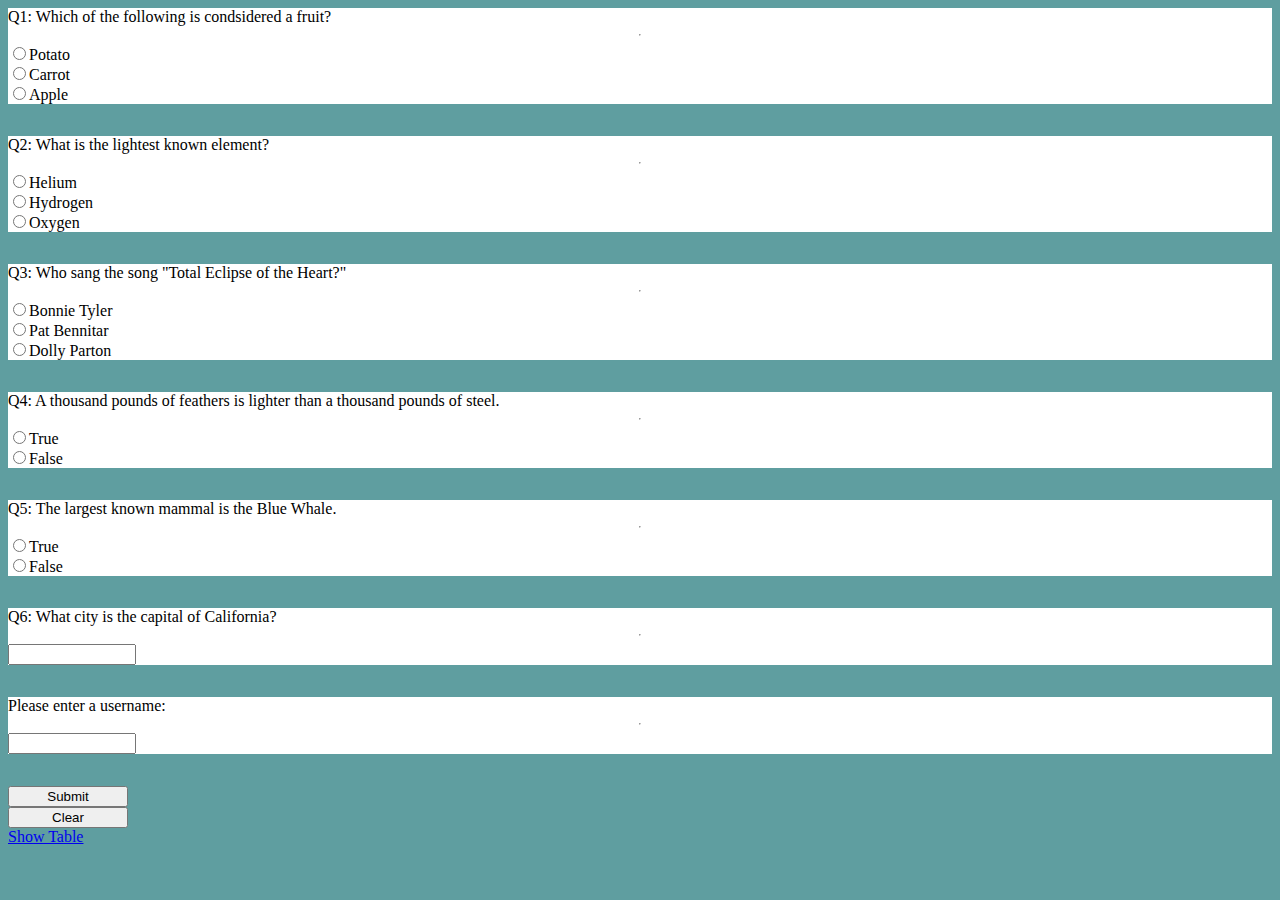
==== client/index.html @ b381b630 "-styling" ====
<!DOCTYPE html>
<html lang="en">
  <head>
    <title>CS 328 HW5-P2</title>
    <link rel="stylesheet" href="index.css" />

    <script src="https://ajax.googleapis.com/ajax/libs/jquery/3.6.0/jquery.min.js"></script>
  </head>
  <body>
    <form>
      <label
        >Q1: Which of the following is condsidered a fruit?
        <hr />
        <label>
          <input type="radio" name="q1" value="a" required />Potato
        </label>
        <label>
          <input type="radio" name="q1" value="b" required />Carrot
        </label>
        <label>
          <input type="radio" name="q1" value="c" required />Apple
        </label>
      </label>

      <label
        >Q2: What is the lightest known element?
        <hr />
        <label>
          <input type="radio" name="q2" value="a" required />Helium
        </label>
        <label>
          <input type="radio" name="q2" value="b" required />Hydrogen
        </label>
        <label>
          <input type="radio" name="q2" value="c" required />Oxygen
        </label>
      </label>

      <label
        >Q3: Who sang the song "Total Eclipse of the Heart?"
        <hr />
        <label>
          <input type="radio" name="q3" value="a" required />Bonnie Tyler
        </label>
        <label>
          <input type="radio" name="q3" value="b" required />Pat Bennitar
        </label>
        <label>
          <input type="radio" name="q3" value="c" required />Dolly Parton
        </label>
      </label>

      <label
        >Q4: A thousand pounds of feathers is lighter than a thousand pounds of
        steel.
        <hr />
        <label>
          <input type="radio" name="q4" value="true" required />True
        </label>
        <label>
          <input type="radio" name="q4" value="false" required />False
        </label>
      </label>

      <label
        >Q5: The largest known mammal is the Blue Whale.
        <hr />
        <label>
          <input type="radio" name="q5" value="true" required />True
        </label>
        <label>
          <input type="radio" name="q5" value="false" required />False
        </label>
      </label>

      <label
        >Q6: What city is the capital of California?
        <hr />
        <input type="text" name="q6" required />
      </label>

      <label
        >Please enter a username:
        <hr />
        <input type="text" name="username" required />
      </label>

      <div></div>

      <input type="submit" value="Submit" />
      <input type="reset" value="Clear" />
    </form>

    <a href="./showTable.html">Show Table</a>

    <script type="module" src="./index.js"></script>
  </body>
</html>
---- client/index.css ----
body {
    background-color: cadetblue;
}


form {
    display: flex;
    flex-direction: column;
}

form > label {
    display: flex;
    flex-direction: column;
    margin-bottom: 32px;
    background-color: white;
}

input {
    max-width: 120px;
}
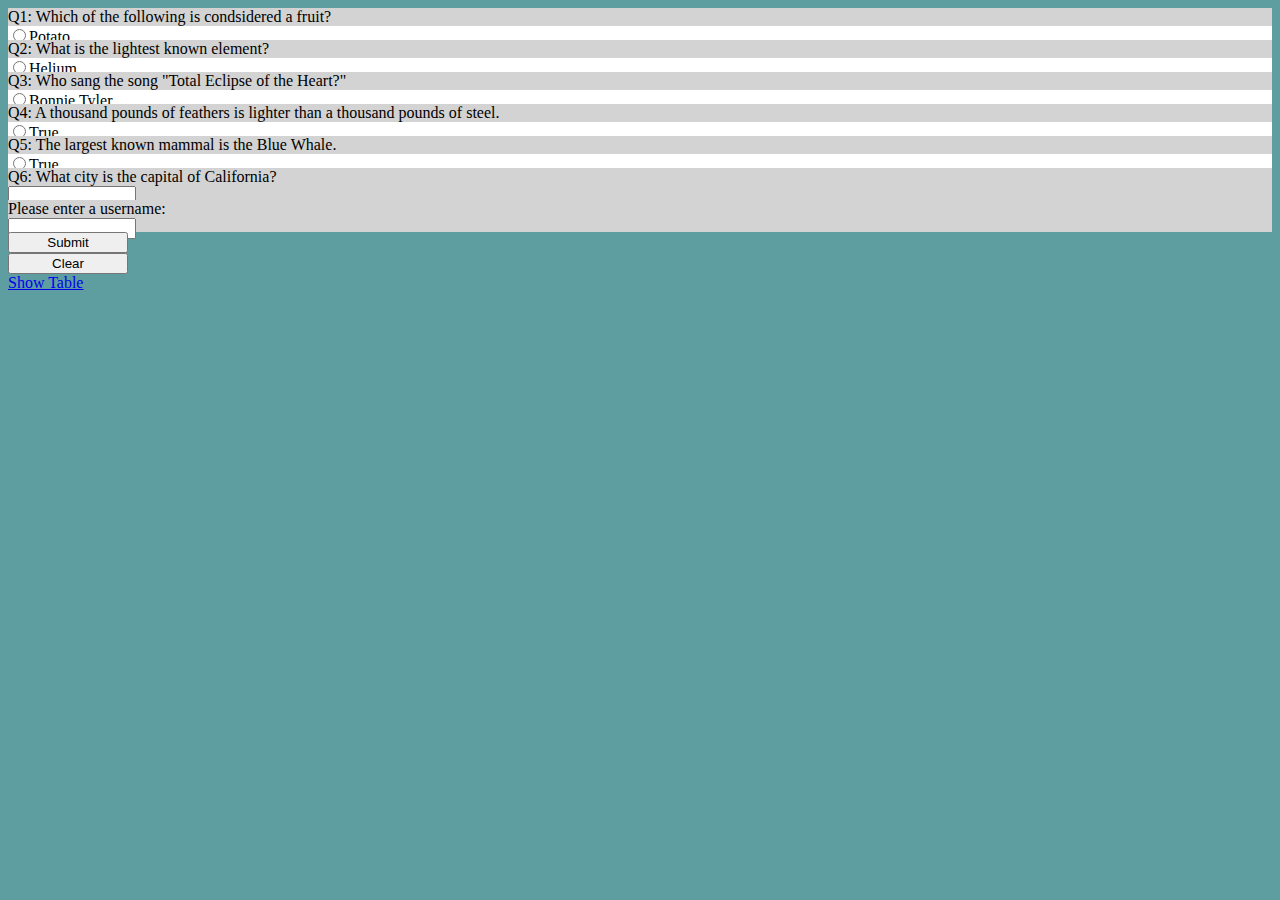
==== commit 392b0c03: "-styling" ====
--- a/client/index.html
+++ b/client/index.html
@@ -10,7 +10,6 @@
     <form>
       <label
         >Q1: Which of the following is condsidered a fruit?
-        <hr />
         <label>
           <input type="radio" name="q1" value="a" required />Potato
         </label>
@@ -24,7 +23,6 @@
 
       <label
         >Q2: What is the lightest known element?
-        <hr />
         <label>
           <input type="radio" name="q2" value="a" required />Helium
         </label>
@@ -38,7 +36,6 @@
 
       <label
         >Q3: Who sang the song "Total Eclipse of the Heart?"
-        <hr />
         <label>
           <input type="radio" name="q3" value="a" required />Bonnie Tyler
         </label>
@@ -53,7 +50,6 @@
       <label
         >Q4: A thousand pounds of feathers is lighter than a thousand pounds of
         steel.
-        <hr />
         <label>
           <input type="radio" name="q4" value="true" required />True
         </label>
@@ -64,7 +60,6 @@
 
       <label
         >Q5: The largest known mammal is the Blue Whale.
-        <hr />
         <label>
           <input type="radio" name="q5" value="true" required />True
         </label>
@@ -75,13 +70,11 @@
 
       <label
         >Q6: What city is the capital of California?
-        <hr />
         <input type="text" name="q6" required />
       </label>
 
       <label
         >Please enter a username:
-        <hr />
         <input type="text" name="username" required />
       </label>
 
--- a/client/index.css
+++ b/client/index.css
@@ -12,7 +12,11 @@
 form > label {
     display: flex;
     flex-direction: column;
-    margin-bottom: 32px;
+    height: 32px;
+    background-color: lightgray;
+}
+
+label label {
     background-color: white;
 }
 
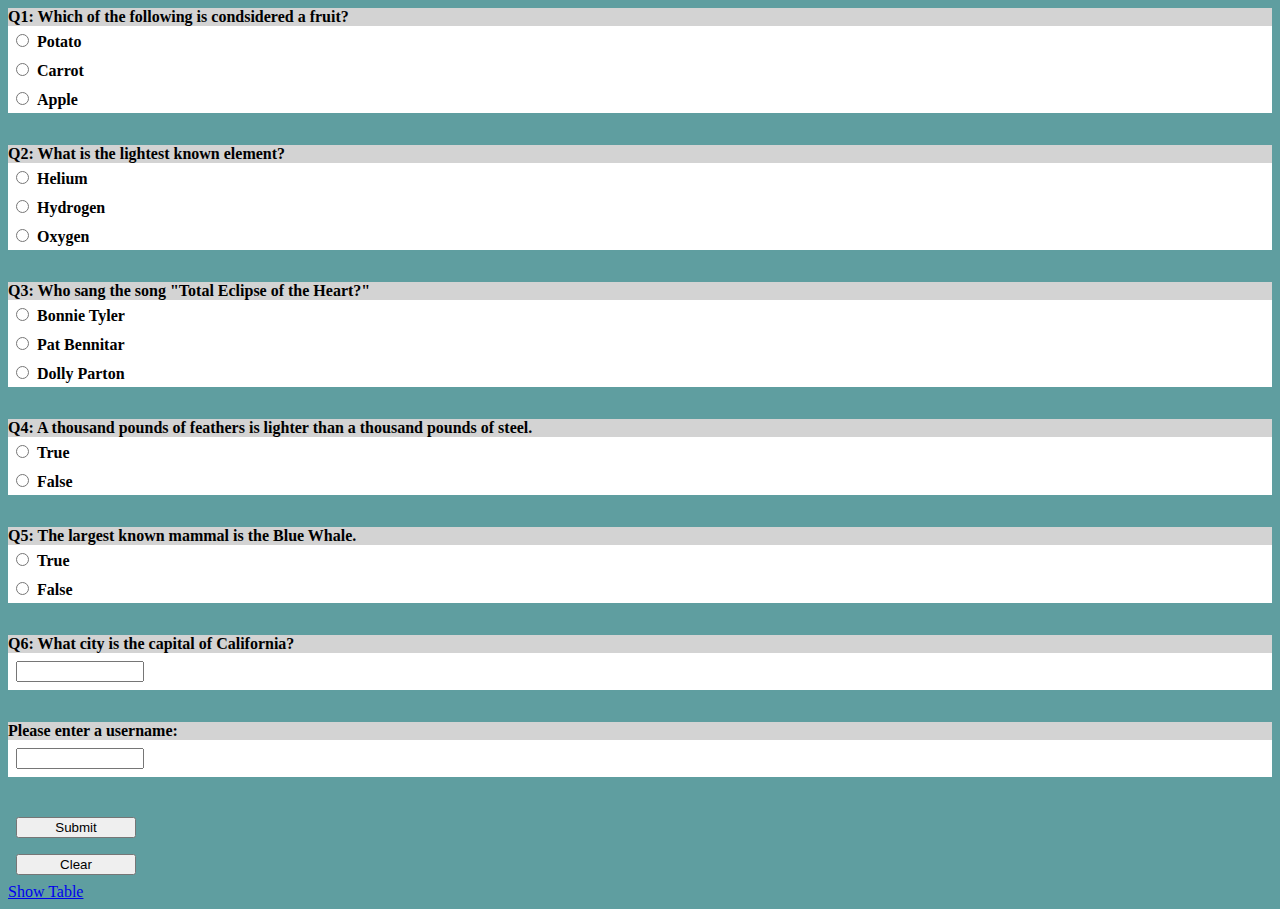
==== commit 0663f885: "-styling" ====
--- a/client/index.html
+++ b/client/index.html
@@ -9,7 +9,7 @@
   <body>
     <form>
       <label
-        >Q1: Which of the following is condsidered a fruit?
+        ><span>Q1: Which of the following is condsidered a fruit?</span>
         <label>
           <input type="radio" name="q1" value="a" required />Potato
         </label>
@@ -22,7 +22,7 @@
       </label>
 
       <label
-        >Q2: What is the lightest known element?
+        ><span>Q2: What is the lightest known element?</span>
         <label>
           <input type="radio" name="q2" value="a" required />Helium
         </label>
@@ -35,7 +35,7 @@
       </label>
 
       <label
-        >Q3: Who sang the song "Total Eclipse of the Heart?"
+        ><span>Q3: Who sang the song "Total Eclipse of the Heart?"</span>
         <label>
           <input type="radio" name="q3" value="a" required />Bonnie Tyler
         </label>
@@ -48,8 +48,10 @@
       </label>
 
       <label
-        >Q4: A thousand pounds of feathers is lighter than a thousand pounds of
-        steel.
+        ><span
+          >Q4: A thousand pounds of feathers is lighter than a thousand pounds
+          of steel.</span
+        >
         <label>
           <input type="radio" name="q4" value="true" required />True
         </label>
@@ -59,7 +61,7 @@
       </label>
 
       <label
-        >Q5: The largest known mammal is the Blue Whale.
+        ><span>Q5: The largest known mammal is the Blue Whale.</span>
         <label>
           <input type="radio" name="q5" value="true" required />True
         </label>
@@ -69,12 +71,12 @@
       </label>
 
       <label
-        >Q6: What city is the capital of California?
+        ><span>Q6: What city is the capital of California?</span>
         <input type="text" name="q6" required />
       </label>
 
       <label
-        >Please enter a username:
+        ><span>Please enter a username:</span>
         <input type="text" name="username" required />
       </label>
 
--- a/client/index.css
+++ b/client/index.css
@@ -12,8 +12,9 @@
 form > label {
     display: flex;
     flex-direction: column;
-    height: 32px;
-    background-color: lightgray;
+    margin-bottom: 32px;
+    background-color: white;
+    font-weight: bold;
 }
 
 label label {
@@ -22,4 +23,10 @@
 
 input {
     max-width: 120px;
+    margin: 8px;
+    font-weight: normal;
+}
+
+span {
+    background-color: lightgray;
 }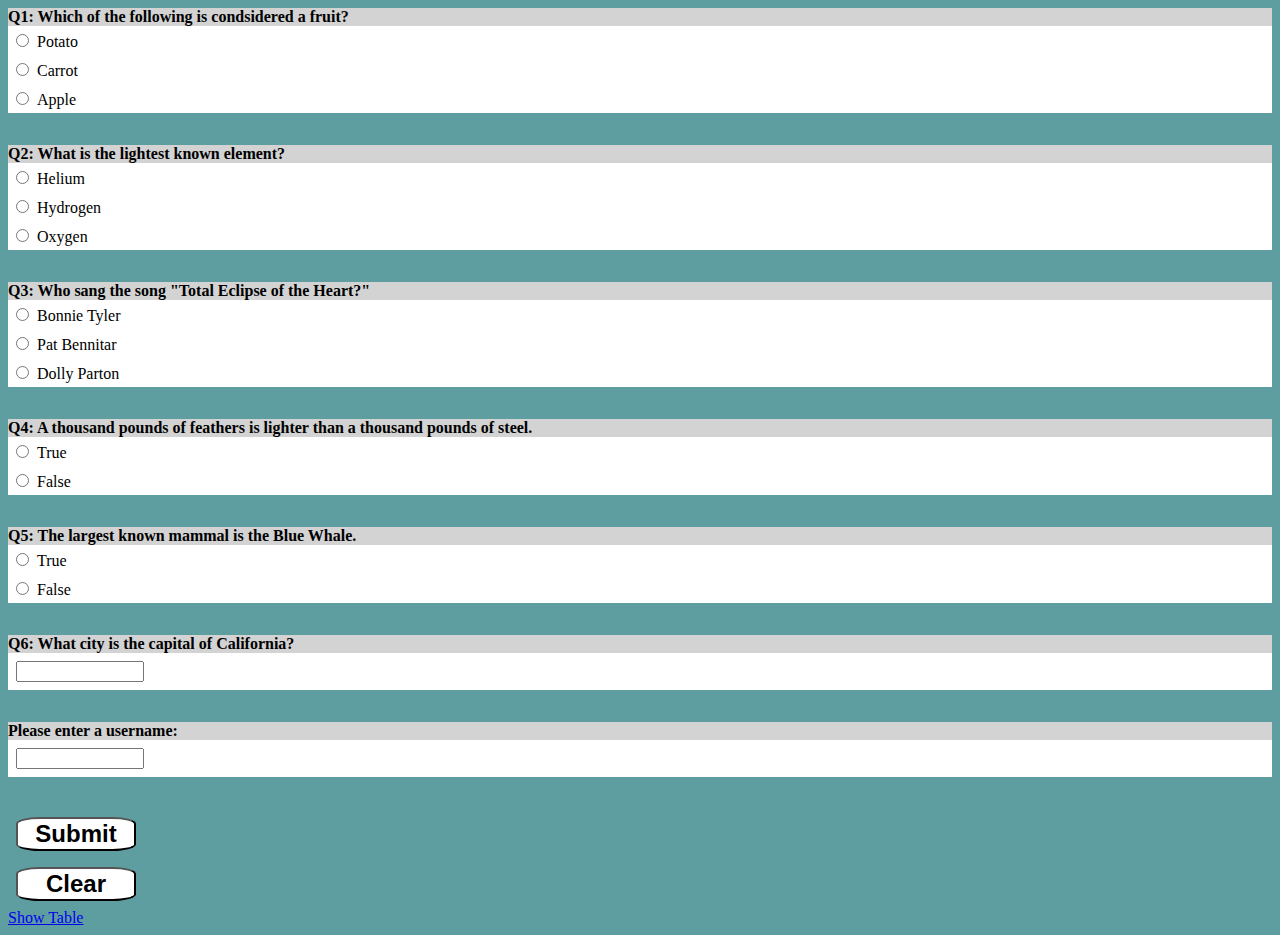
==== commit 533aeece: "styling" ====
--- a/client/index.html
+++ b/client/index.html
@@ -82,12 +82,12 @@
 
       <div></div>
 
-      <input type="submit" value="Submit" />
-      <input type="reset" value="Clear" />
+      <input class="btn" type="submit" value="Submit" />
+      <input class="btn" type="reset" value="Clear" />
     </form>
 
     <a href="./showTable.html">Show Table</a>
 
-    <script type="module" src="./index.js"></script>
+    <script class="btn" type="module" src="./index.js"></script>
   </body>
 </html>
--- a/client/index.css
+++ b/client/index.css
@@ -19,14 +19,23 @@
 
 label label {
     background-color: white;
+    font-weight: normal;
 }
 
 input {
     max-width: 120px;
     margin: 8px;
-    font-weight: normal;
 }
 
 span {
     background-color: lightgray;
+}
+
+.btn {
+    background-color: white;
+    border-radius: 20%;
+    font-size: x-large;
+    text-align: center;
+    color: black;
+    font-weight: bold;
 }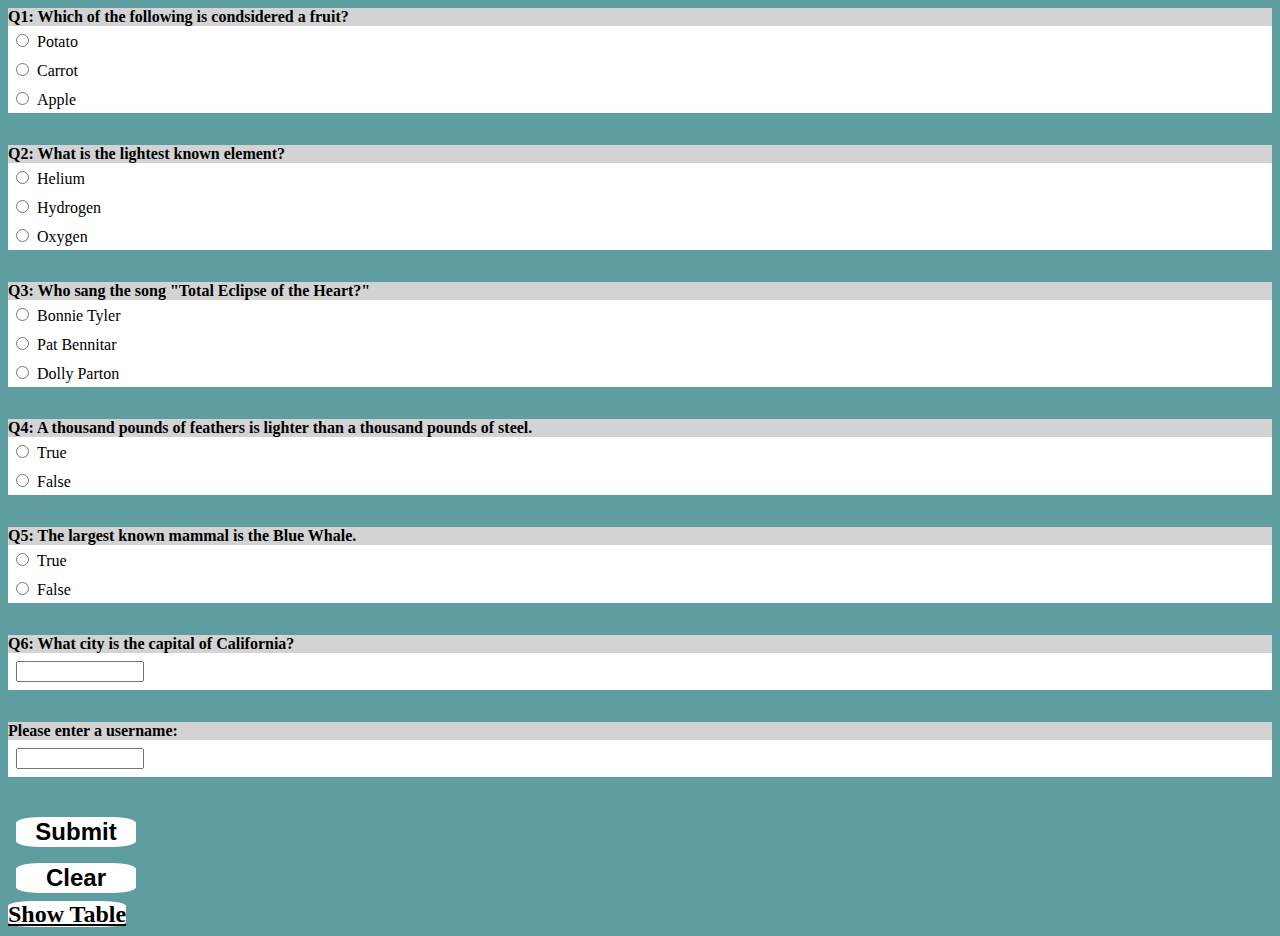
==== commit cad797fb: "styling" ====
--- a/client/index.html
+++ b/client/index.html
@@ -86,8 +86,8 @@
       <input class="btn" type="reset" value="Clear" />
     </form>
 
-    <a href="./showTable.html">Show Table</a>
+    <a class="btn" href="./showTable.html">Show Table</a>
 
-    <script class="btn" type="module" src="./index.js"></script>
+    <script type="module" src="./index.js"></script>
   </body>
 </html>
--- a/client/index.css
+++ b/client/index.css
@@ -38,4 +38,5 @@
     text-align: center;
     color: black;
     font-weight: bold;
+    border: none;
 }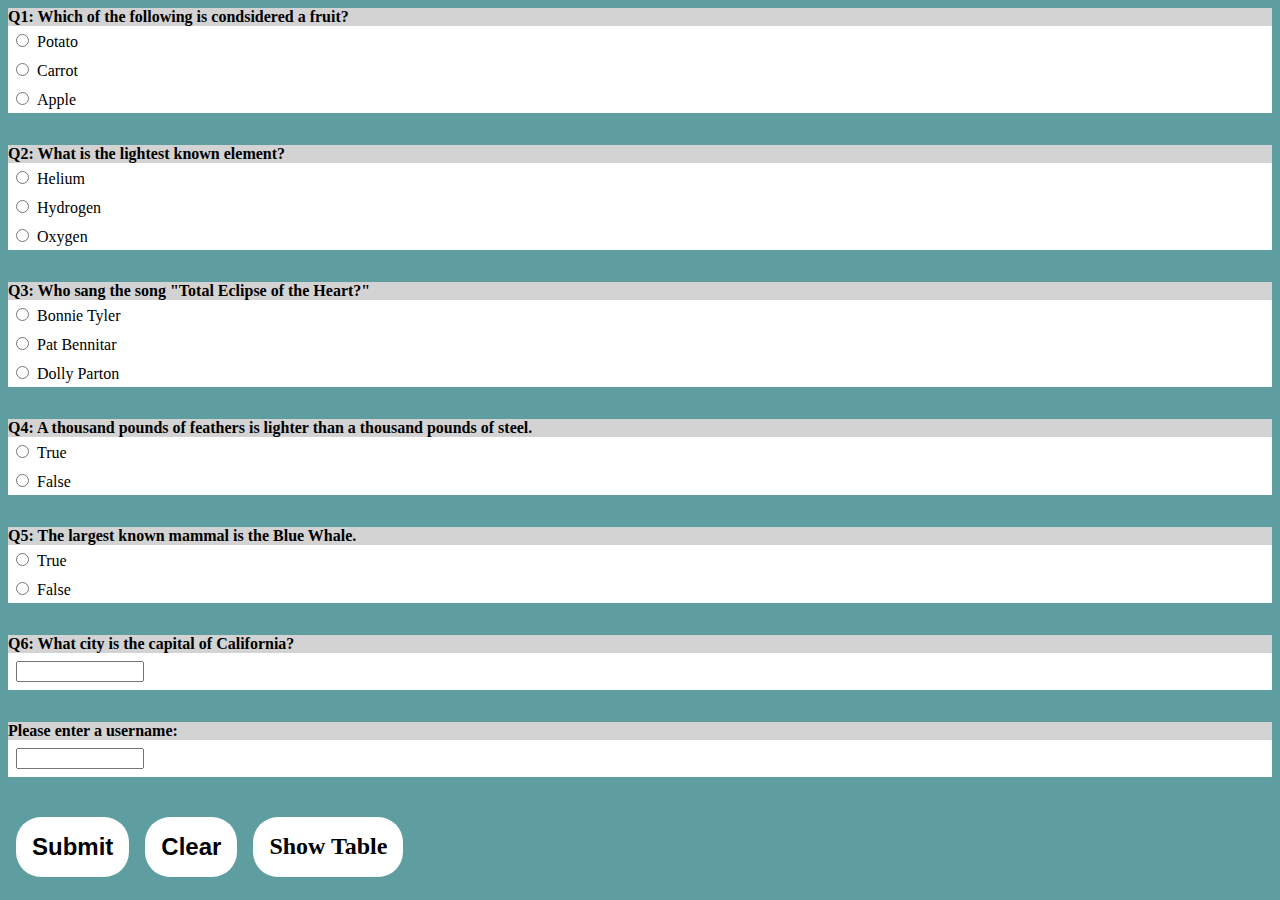
==== commit 80d9c830: "- styling" ====
--- a/client/index.html
+++ b/client/index.html
@@ -80,13 +80,17 @@
         <input type="text" name="username" required />
       </label>
 
-      <div></div>
+      <div id="button_group">
+        <input class="btn" type="submit" value="Submit" />
+        <input class="btn" type="reset" value="Clear" />
+        <a class="btn" href="./showTable.html">Show Table</a>
+      </div>
 
-      <input class="btn" type="submit" value="Submit" />
-      <input class="btn" type="reset" value="Clear" />
+
+      
     </form>
 
-    <a class="btn" href="./showTable.html">Show Table</a>
+    
 
     <script type="module" src="./index.js"></script>
   </body>
--- a/client/index.css
+++ b/client/index.css
@@ -33,10 +33,17 @@
 
 .btn {
     background-color: white;
-    border-radius: 20%;
+    border-radius: 25px;
+    padding: 16px;
     font-size: x-large;
     text-align: center;
     color: black;
     font-weight: bold;
     border: none;
+    margin: 8px;
+    text-decoration: none;
+}
+
+#button_group {
+    display: flex;
 }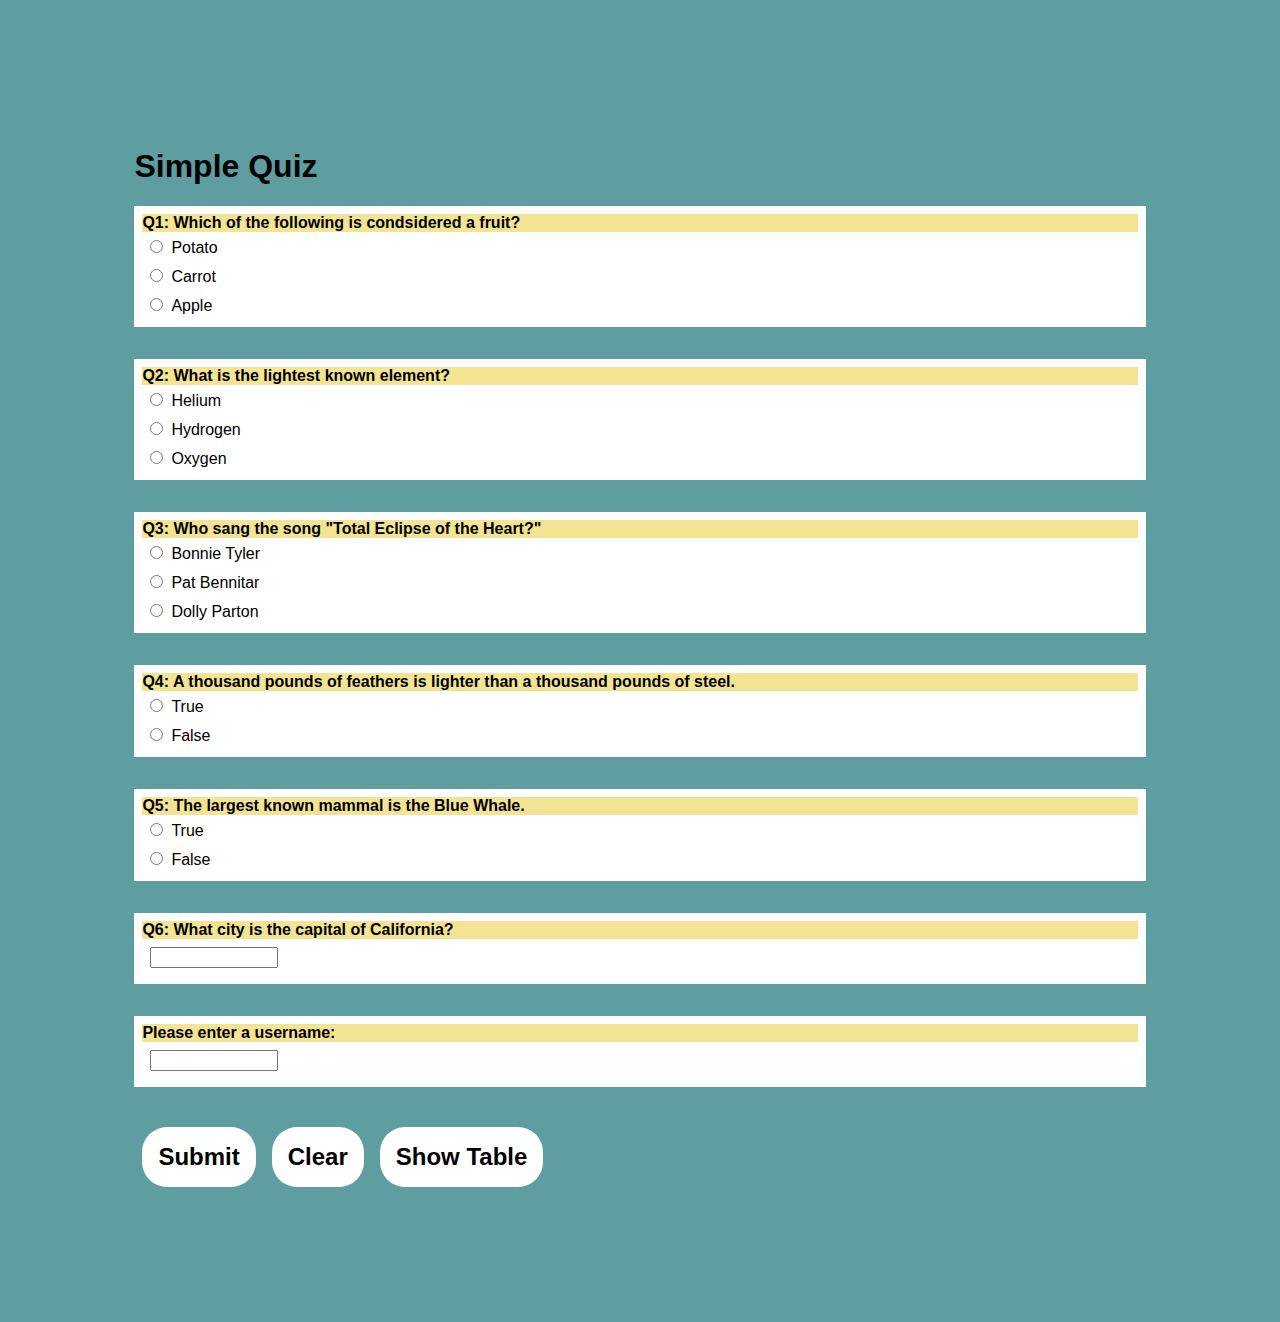
==== commit e7871d30: "styling" ====
--- a/client/index.html
+++ b/client/index.html
@@ -8,6 +8,7 @@
   </head>
   <body>
     <form>
+      <h1>Simple Quiz</h1>
       <label
         ><span>Q1: Which of the following is condsidered a fruit?</span>
         <label>
--- a/client/index.css
+++ b/client/index.css
@@ -1,20 +1,23 @@
 
 body {
     background-color: cadetblue;
+    font-family: sans-serif;
 }
 
 
 form {
     display: flex;
     flex-direction: column;
+    margin: 10%;
 }
 
 form > label {
     display: flex;
     flex-direction: column;
-    margin-bottom: 32px;
     background-color: white;
     font-weight: bold;
+    padding: 8px;
+    margin-bottom: 32px;
 }
 
 label label {
@@ -28,10 +31,11 @@
 }
 
 span {
-    background-color: lightgray;
+    background-color: rgb(243, 228, 147);
 }
 
 .btn {
+    display: block;
     background-color: white;
     border-radius: 25px;
     padding: 16px;
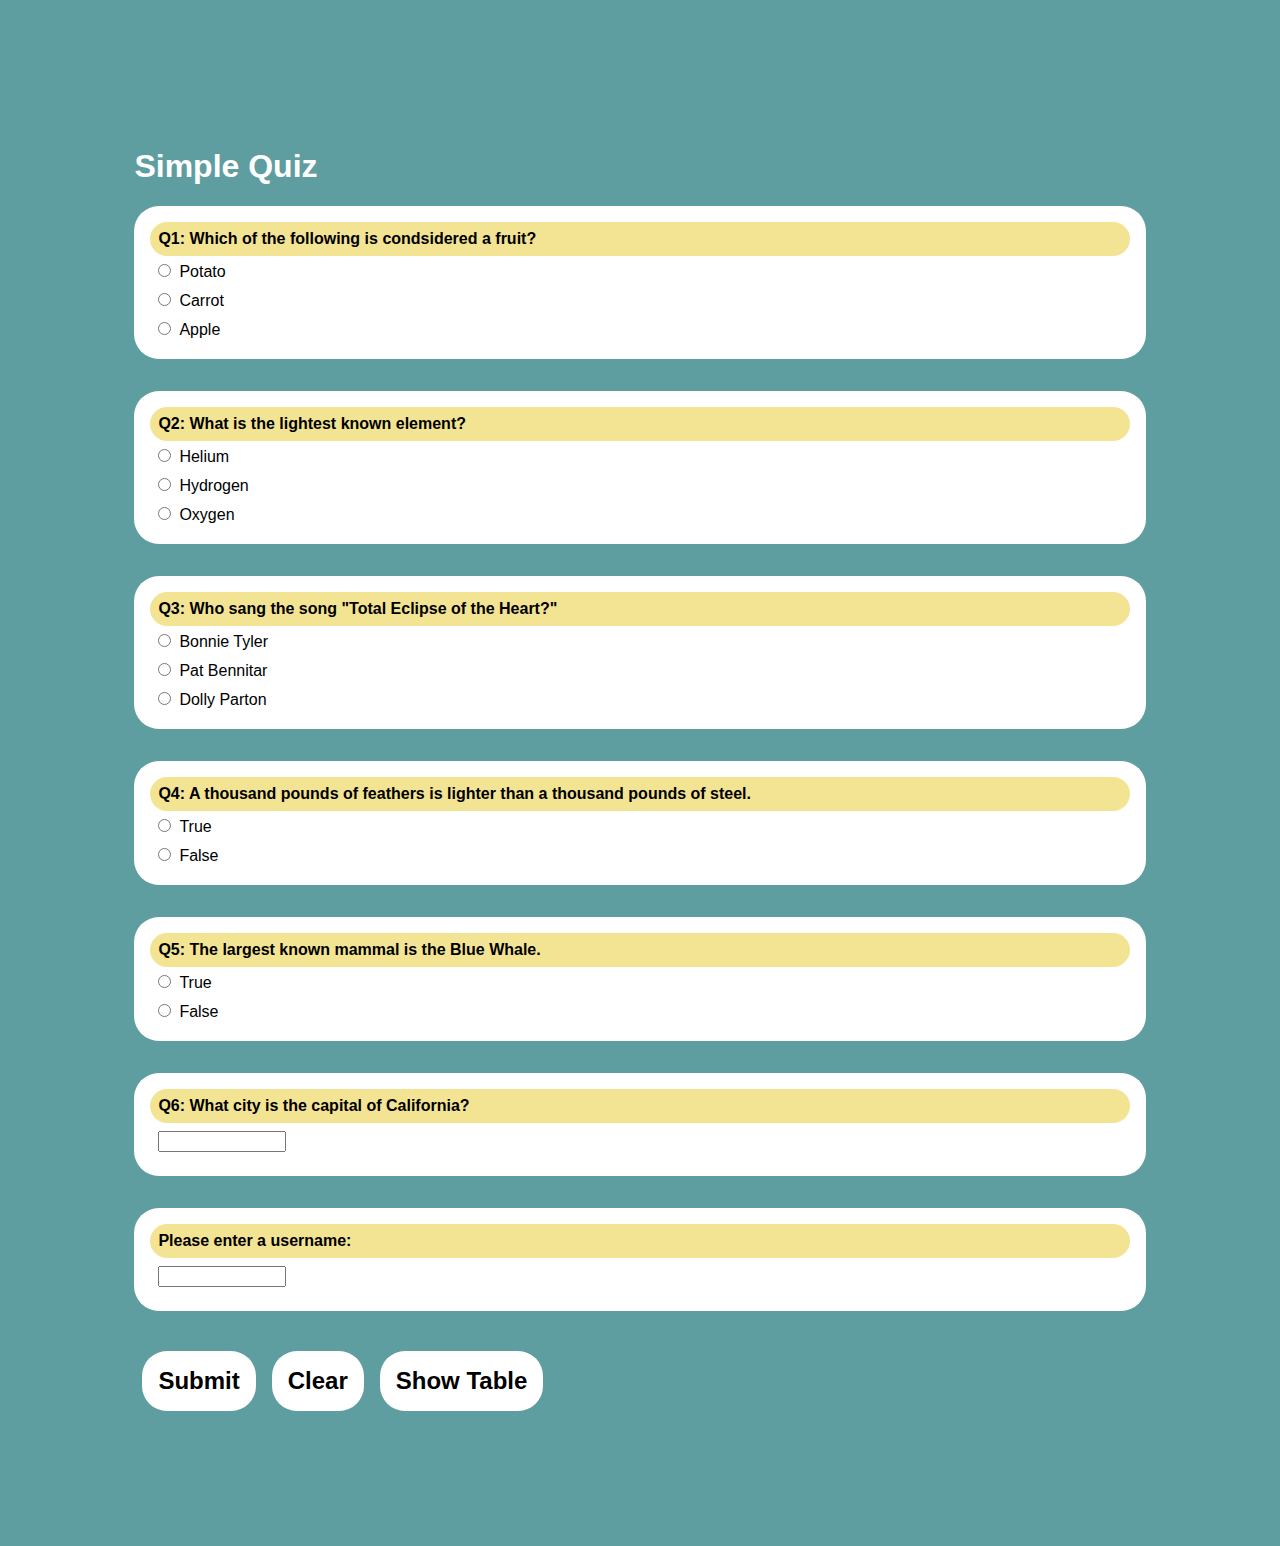
==== commit f435f2a4: "styling" ====
--- a/client/index.html
+++ b/client/index.html
@@ -81,6 +81,8 @@
         <input type="text" name="username" required />
       </label>
 
+      <div id="quiz_result"></div>
+
       <div id="button_group">
         <input class="btn" type="submit" value="Submit" />
         <input class="btn" type="reset" value="Clear" />
--- a/client/index.css
+++ b/client/index.css
@@ -16,8 +16,9 @@
     flex-direction: column;
     background-color: white;
     font-weight: bold;
-    padding: 8px;
+    padding: 16px;
     margin-bottom: 32px;
+    border-radius: 25px;
 }
 
 label label {
@@ -32,6 +33,12 @@
 
 span {
     background-color: rgb(243, 228, 147);
+    padding: 8px;
+    border-radius: 25px;
+}
+
+h1 {
+    color: white;
 }
 
 .btn {
@@ -50,4 +57,9 @@
 
 #button_group {
     display: flex;
+}
+
+#quiz_result {
+    color: white;
+    font-size: x-large;
 }